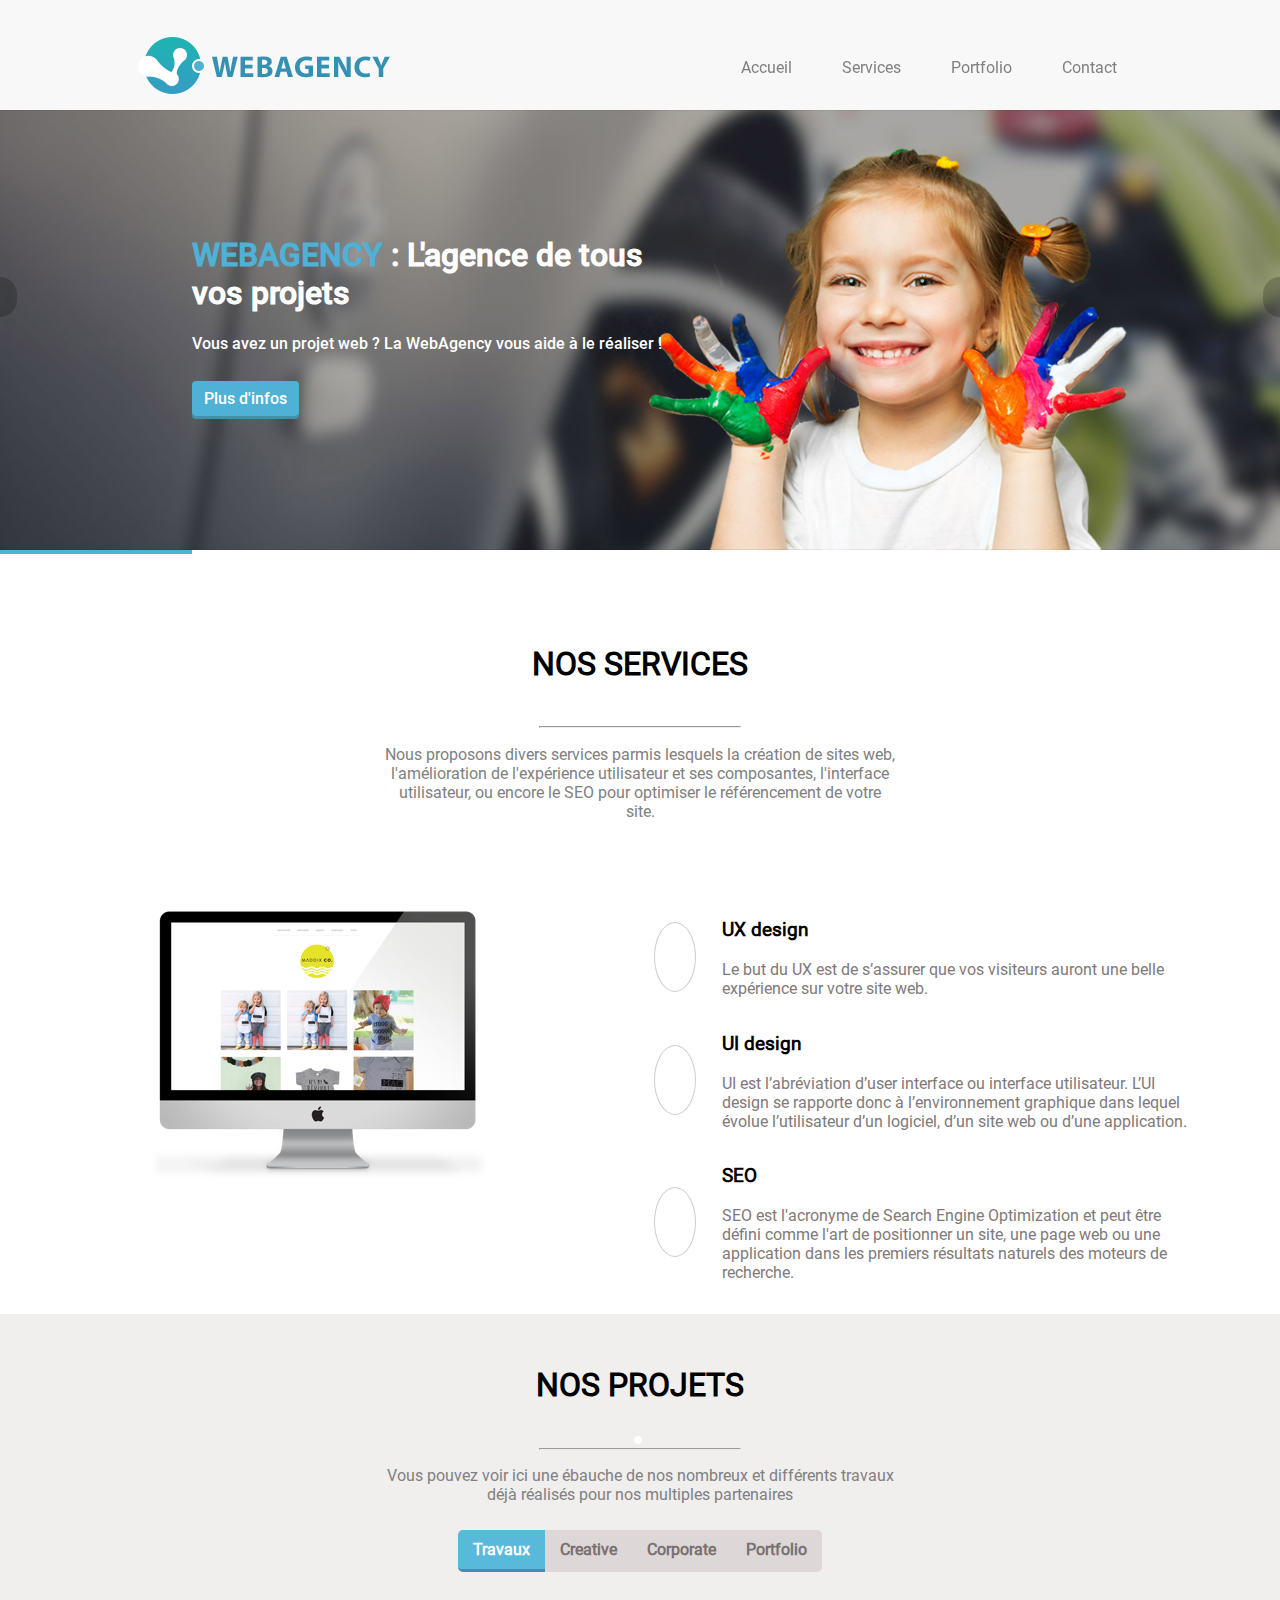
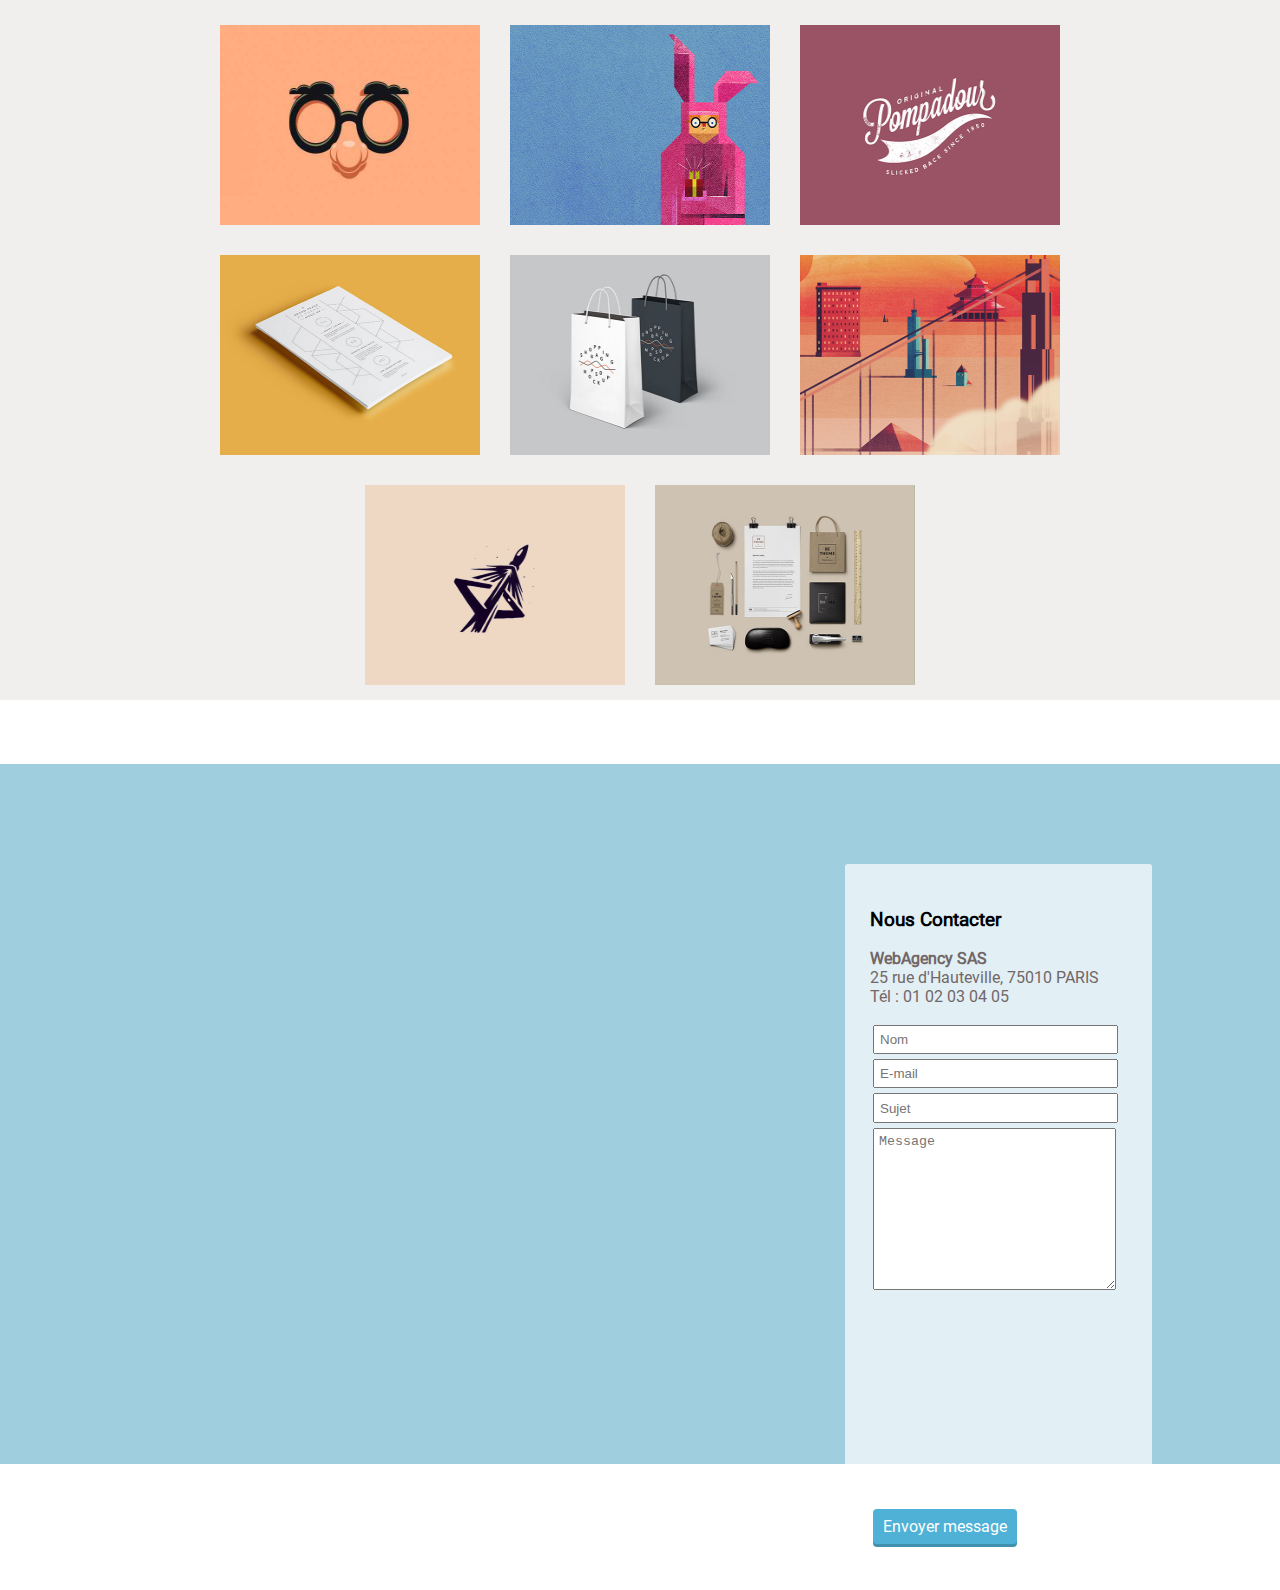
==== WebAgency2/index.html @ 56556cb1 "Add files via upload" ====
<!DOCTYPE HTML>
<html lang="fr">

<head>
        <meta charset="utf-8">
        <meta name=viewport content="width=device-width, initial-scale=1">
        <title>WebAgency</title>
        <link rel="shortcut icon" type="image/png" href="webagency_images/images/ico/favicon.ico" />
        <link rel="stylesheet" href="https://use.fontawesome.com/releases/v5.5.0/css/all.css" integrity="sha384-B4dIYHKNBt8Bc12p+WXckhzcICo0wtJAoU8YZTY5qE0Id1GSseTk6S+L3BlXeVIU"
                crossorigin="anonymous">
        <link rel="stylesheet" href="style.css" />
</head>

<body>
        <header>
                <div class="entete">

                        <div class="logo">
                                <img src="webagency_images/images/logo.png" alt="logo" />
                        </div>

                        <nav class="nav-entete">
                                <ul id="navigation-entete">
                                        <li><a href="#">Accueil</a></li>
                                        <li><a href="#Services">Services</a></li>
                                        <li><a href="#Portfolio">Portfolio</a></li>
                                        <li><a href="#Contact">Contact</a></li>
                                </ul>
                        </nav>
                </div>

                <div class="slider">
                        <img src="webagency_images/images/slider/bg1.jpg" alt="slider" />
                        <div class="liseret-background"></div>

                        <i class="fas fa-chevron-left chevron-g"></i>
                        <i class="fas fa-chevron-right chevron-d"></i>

                        <div class="bloc-texte-slider">
                                <h1><span class="titre-bleu">WEBAGENCY</span> <span class="texte-webagency">:
                                                L'agence de tous<br /> vos projets</span></h1>
                                <p class="projet-web">Vous avez un projet web ? La WebAgency vous aide à le réaliser !</p>
                                <a href="#Services" class="bouton-infos">Plus d'infos</a>
                        </div>
                        <!-- <img src="webagency_images/images/slider/bg2.jpg" /> -->
                </div>

        </header>

        <section id="Services">
                <h2 class="titre-services">
                        NOS SERVICES
                </h2>
                <hr class="separation-services">
                <i class="fas fa-circle cercle-services"></i>
                <p class="presentation-services">Nous proposons divers services parmis lesquels la création de sites
                        web,
                        l'amélioration de l'expérience utilisateur et ses composantes, l'interface utilisateur,
                        ou encore le SEO pour optimiser le référencement de votre site.
                </p>


                <article>
                        <div class="image-mac">
                                <img src="webagency_images/images/main-feature.png" alt="mac" />
                        </div>
                        <ul class="main-feature-nav">
                                <!-- séparer blocks icones et texte / flexbox-->
                                <li class="cat-main-feature">
                                        <div class="icones-services"> <i class="fas fa-chart-line charte"></i><i class="fas fa-circle cercle"></i></div>

                                        <div class="texte-services">
                                                <h3>UX design</h3>

                                                <p class="ux-design">
                                                        Le but du UX est de s’assurer que vos visiteurs
                                                        auront une belle expérience sur votre site web.
                                                </p>
                                        </div>
                                </li>

                                <li class="cat-main-feature">
                                        <div class="icones-services"><i class="fas fa-cubes cubes"></i><i class="fas fa-circle cercle"></i></div>
                                        <div class="texte-services">
                                                <h3>UI design</h3>
                                                <p class="ui-design"> UI est l’abréviation d’user interface ou
                                                        interface
                                                        utilisateur.
                                                        L’UI design se rapporte donc à l’environnement graphique dans
                                                        lequel évolue
                                                        l’utilisateur d’un logiciel, d’un site web ou d’une
                                                        application.</p>
                                        </div>
                                </li>


                                <li class="cat-main-feature">
                                        <div class="icones-services"><i class="fas fa-chart-pie graph"></i><i class="fas fa-circle cercle"></i></div>
                                        <div class="texte-services">
                                                <h3>SEO</h3>
                                                <p class="seo">
                                                        SEO est l'acronyme de Search
                                                        Engine Optimization et peut être défini comme
                                                        l'art de positionner un site, une page web ou une application
                                                        dans les
                                                        premiers
                                                        résultats naturels des moteurs de recherche.
                                                </p>
                                        </div>
                                </li>
                        </ul>
                </article>


        </section>

        <section id="Portfolio">
                <h2 class="presentation-projets">
                        NOS PROJETS</h2>
                <hr class="separation-services">
                <i class="fas fa-circle cercle-services"></i>
                <p class="paragraphe-projets">Vous pouvez voir ici une ébauche de nos nombreux et différents travaux
                        déjà réalisés pour nos multiples partenaires</p>


                <nav class="nav-projets">
                        <ul class="navigation-projets">
                                <li class="menu-projets-active"><a href="">Travaux</a>
                                        <div class="fleche-bas"><i class="fas fa-caret-down" aria-hidden="true"></i></div>
                                </li>
                                <li class="menu-projets"><a href="">Creative</a>
                                        <div class="fleche-bas"><i class="fas fa-caret-down" aria-hidden="true"></i></div>
                                </li>
                                <li class="menu-projets"><a href="">Corporate</a>
                                        <div class="fleche-bas"><i class="fas fa-caret-down" aria-hidden="true"></i></div>
                                </li>
                                <li class="icone-portfolio menu-projets"><a href="">Portfolio</a>
                                        <div class="fleche-bas"><i class="fas fa-caret-down" aria-hidden="true"></i></div>
                                </li>
                        </ul>
                </nav>

                <div class="liste-projets">
                        <figure class="figure-creative">
                                <img class="item-portfolio" src="webagency_images/images/portfolio/01.jpg" alt="projet Creative item1">
                                <figcaption class="creative">
                                        <p>Creative</p>
                                        <div>

                                                <i class="fa fa-eye" aria-hidden="true"></i>

                                        </div>
                                </figcaption>
                        </figure>
                        <figure>
                                <img class="item-portfolio" src="webagency_images/images/portfolio/02.jpg" alt="projet Creative item2">
                                <figcaption class="creative">
                                        <p>Creative</p>
                                        <div>

                                                <i class="fa fa-eye" aria-hidden="true"></i>

                                        </div>
                                </figcaption>
                        </figure>
                        <figure>
                                <img class="item-portfolio" src="webagency_images/images/portfolio/03.jpg" alt="projet Creative item3">
                                <figcaption class="creative">
                                        <p>Creative</p>
                                        <div>

                                                <i class="fa fa-eye" aria-hidden="true"></i>

                                        </div>
                                </figcaption>
                        </figure>
                        <figure>
                                <img class="item-portfolio" src="webagency_images/images/portfolio/04.jpg" alt="projet Corporate item1">
                                <figcaption class="corporate">
                                        <p>Corporate</p>
                                        <div>

                                                <i class="fa fa-eye" aria-hidden="true"></i>

                                        </div>
                                </figcaption>
                        </figure>
                        <figure>
                                <img class="item-portfolio" src="webagency_images/images/portfolio/05.jpg" alt="projet Corporate item2">
                                <figcaption class="corporate">
                                        <p>Corporate</p>
                                        <div>

                                                <i class="fa fa-eye" aria-hidden="true"></i>

                                        </div>
                                </figcaption>
                        </figure>
                        <figure>
                                <img class="item-portfolio" src="webagency_images/images/portfolio/06.jpg" alt="projet Portfolio item1">
                                <figcaption class="portfolio">
                                        <p>Portfolio</p>
                                        <div>

                                                <i class="fa fa-eye" aria-hidden="true"></i>

                                        </div>
                                </figcaption>
                        </figure>
                        <figure>
                                <img class="item-portfolio" src="webagency_images/images/portfolio/07.jpg" alt="projet Portfolio item2">
                                <figcaption class="portfolio">
                                        <p>Portfolio</p>
                                        <div>

                                                <i class="fa fa-eye" aria-hidden="true"></i>

                                        </div>
                                </figcaption>
                        </figure>
                        <figure>
                                <img class="item-portfolio" src="webagency_images/images/portfolio/08.jpg" alt="projet Portfolio item3">
                                <figcaption class="portfolio">
                                        <p>Portfolio</p>
                                        <div>

                                                <i class="fa fa-eye" aria-hidden="true"></i>

                                        </div>
                                </figcaption>
                        </figure>
                </div>
        </section>

        <section id="Contact">
                <div class="conteneur-map">
                        <div class="map">
                                <iframe class="google-map" src="https://www.google.com/maps/embed?pb=!1m18!1m12!1m3!1d2624.221609680721!2d2.347636915246151!3d48.8730517792889!2m3!1f0!2f0!3f0!3m2!1i1024!2i768!4f13.1!3m3!1m2!1s0x47e66e145ccb3091%3A0x9495beee8c96ec27!2s25+Rue+d&#39;Hauteville%2C+75010+Paris!5e0!3m2!1sfr!2sfr!4v1541683200870"></iframe>
                        </div>
                        <div class="google-map-overlay"></div>
                </div>
                <div class="formulaire-contact">
                        <form>
                                <h3>Nous Contacter</h3>
                                <p class="texte-contact"><strong>WebAgency SAS</strong><br />25 rue d'Hauteville, 75010
                                        PARIS<br />Tél : 01 02 03 04
                                        05</p>
                                <input type="text" name="name" placeholder="Nom" />
                                <input type="text" name="email" placeholder="E-mail" />
                                <input type="text" name="subject" placeholder="Sujet" />
                                <textarea name="message" placeholder="Message" rows="10"></textarea>
                                <div class="bouton-envoi"><a href="#" class="bouton" title="Envoyer votre message">Envoyer
                                                message</a></div>
                        </form>
                </div>


        </section>
</body>

</html>
---- WebAgency2/style.css ----
/*----------------------------------------------POLICES-----------------------------------------------------------------*/

@font-face {
    font-family: 'FontAwesome';
    src: url('webagency_images/fonts/fontawesome-webfont.eot');
    src: url('webagency_images/fonts/fontawesome-webfont.eot?#iefix') format('embedded-opentype'), url('webagency_images/fonts/fontawesome-webfont.woff') format('woff'), url('webagency_images/fonts/fontawesome-webfont.ttf') format('truetype'), url('webagency_images/fonts/fontawesome-webfont.svg') format('svg');
    font-weight: normal;
    font-style: normal;
}

@font-face {
    font-family: 'Glyphicons';
    src: url('webagency_images/fonts/glyphicons-halflings-regular.eot');
    src: url('webagency_images/fonts/glyphicons-halflings-regular.eot?#iefix') format('embedded-opentype'), url('webagency_images/fonts/glyphicons-halflings-regular.woff') format('woff'), url('webagency_images/fonts/glyphicons-halflings-regular.ttf') format('truetype'), url('webagency_images/fonts/glyphicons-halflings-regular.svg') format('svg');
    font-weight: normal;
    font-style: normal;
}

@font-face {
    font-family: 'Roboto';
    src: url('webagency_images/fonts/Roboto-Black.ttf') format('truetype'), url('webagency_images/fonts/Roboto-BlackItalic.ttf') format('truetype'), url('webagency_images/fonts/Roboto-Bold.ttf') format('truetype'), url('webagency_images/fonts/Roboto-BoldItalic.ttf') format('truetype'), url('webagency_images/fonts/Roboto-Italic.ttf') format('truetype'), url('webagency_images/fonts/Roboto-Light.ttf') format('truetype'), url('webagency_images/fonts/Roboto-LightItalic.ttf') format('truetype'), url('webagency_images/fonts/Roboto-Medium.ttf') format('truetype'), url('webagency_images/fonts/Roboto-MediumItalic.ttf') format('truetype'), url('webagency_images/fonts/Roboto-Regular.ttf') format('truetype'), url('webagency_images/fonts/Roboto-Thin.ttf') format('truetype'), url('webagency_images/fonts/Roboto-ThinItalic.ttf') format('truetype');
}

@font-face {
    font-family: 'Roboto-Medium';
    src: url('webagency_images/fonts/Roboto-Medium.ttf') format('truetype');
}

@font-face {
    font-family: 'Roboto-Regular';
    src: url('webagency_images/fonts/Roboto-Regular.ttf') format('truetype');
}


/*----------------------------------------------BODY---------------------------------------------------------------------*/

body {
    width: 100%;
    margin: 0;
    background-color: rgb(255, 255, 255);
    font-family: 'Roboto-Regular', Arial, Helvetica, sans-serif;
}





/*----------------------------------------------HEADER AVEC NAV---------------------------------------------------------*/

header .entete {
    display: flex;
    flex-wrap: wrap;
    justify-content: space-around;
    align-items: center;
    z-index: 10000;
    position: fixed;
    top: 0;
    right: 0;
    left: 0;
    height: 110px;
    border: 0px transparent solid;
    background-color: rgba(247, 247, 247, 0.9);
}

#navigation-entete {
    display: flex;
    flex-wrap: wrap;
    list-style: none;
}

#navigation-entete li {
    font-family: 'Roboto-Regular', sans-serif, arial;
    padding-left: 10px;
    padding-right: 10px;
    margin-top: 42px;
    margin-bottom: 42px;
}

#navigation-entete li a:visited,
#navigation-entete li a:hover,
#navigation-entete li a:focus,
#navigation-entete li a:link {
    color: grey;
    text-decoration: none;
    padding-right: 15px;
    padding-left: 15px;
}

/*pour laisser de la même couleur et sans soulignage dans tous les cas les li du nav entete*/

#navigation-entete li :hover {
    padding-top: 42px;
    border-top: 4px solid rgb(105, 173, 236);
}

/*pour la bordure bleu au dessus des li au survol*/

/*----------------------------------------------HEADER SLIDER------------------------------------------------------*/

.slider img {
    width: 100%;
    height: auto;
    padding-top: 110px;
}

.slider {
    position: relative;
}

.bloc-texte-slider {
    font-family: 'Roboto-Medium';
    position: absolute;
    z-index: 1000;
    bottom: 30%;
    left: 15%;
}

.liseret-background {
    height: 4px;
    background: rgb(78, 177, 213);
    position: absolute;
    bottom: 0;
    width: 15%;
}

.chevron-g {
    position: absolute;
    left: 0;
    top: 50%;
    color: white;
    font-size: 150%;
    border: solid 0px;
    background-color: rgba(0, 0, 0, 0.2);
    border-radius: 0px 40px 40px 0px;
    /*en haut à gauche ; en haut à droite ; en bas à droite ; en bas à gauche */
    padding-top: 20px;
    padding-left: 7px;
    padding-right: 10px;
    padding-bottom: 20px;
}


.chevron-d {
    position: absolute;
    right: 0;
    top: 50%;
    color: white;
    font-size: 150%;
    border: solid 0px;
    background-color: rgba(0, 0, 0, 0.2);
    border-radius: 40px 0px 0px 40px;
    padding-top: 20px;
    padding-right: 7px;
    padding-left: 10px;
    padding-bottom: 20px;
}

.titre-bleu {
    color: rgb(78, 177, 213);
}

.texte-webagency {
    color: white;
}

.projet-web {
    color: white;
}

.bouton-infos {
    position: relative;
    top: 20px;
    text-decoration: none;
    background-color: rgb(78, 177, 213);
    color: white;
    border-radius: 4px;
    padding-left: 12px;
    padding-right: 12px;
    padding-top: 8px;
    padding-bottom: 8px;
    box-shadow: 0px 3px 0px 0px rgb(65, 144, 173);
}

.bouton-infos a:visited,
a:hover,
a:focus,
a:link {
    text-decoration: none;
}

/*------------------------------------------------------SERVICES--------------------------------------------------*/
h3 {
    color: black;
}

#Services {
    text-align: center;
    padding-top: 5%;
}



.titre-services {
    font-size: 200%;
    font-weight: bold;
}

.separation-services {
    color: rgba(0, 0, 0, 0.2);
    width: 200px;
    position: relative;
    bottom: -17px;
    /* faux mais visuellement ok version plein écran */
    z-index: 1;
}


.cercle-services {
    color: rgb(105, 173, 236);
    z-index: 2;
    position: absolute;
    text-align: center;
    margin-top: -5px;
    left: 49.5%;
    border: 4px solid white;
    border-radius: 50%;
}

.presentation-services {
    margin: auto;
    width: 40%;
    padding-top: 2%;
    color: grey;
}

article {
    padding-top: 5%;
    margin: auto;
    display: flex;
    color: rgb(129, 121, 121);
}

.image-mac {
    width: 50%;
}

.main-feature-nav {
    list-style: none;
    text-align: left;
    width: 40%;
}

.cat-main-feature {
    display: flex;
    align-items: center;
}

.icones-services {
    position: relative;
    right: 5%;
}

.charte {
    color: rgb(105, 173, 236);
    font-size: 150%;
    margin: auto;
    padding: 20px;
    border: solid 1px rgba(0, 0, 0, 0.2);
    border-radius: 50%;
}

.cubes {
    color: rgb(105, 173, 236);
    font-size: 150%;
    margin: auto;
    padding: 20px;
    border: solid 1px rgba(0, 0, 0, 0.2);
    border-radius: 50%;
}

.graph {
    color: rgb(105, 173, 236);
    font-size: 150%;
    margin: auto;
    padding: 20px;
    border: solid 1px rgba(0, 0, 0, 0.2);
    border-radius: 50%;
}

.cercle {
    color: rgb(105, 173, 236);
    z-index: 2;
    position: absolute;
    top: 45%;
    right: -5px;
    font-size: 75%;
}

/*------------------------------------------------------PORTFOLIO-------------------------------------------------*/

#Portfolio {
    text-align: center;
    padding-top: 2%;
    margin: 0;
    background-color: rgb(241, 238, 238);
}

.presentation-projets {
    font-weight: bold;
    font-size: 200%;
}

.paragraphe-projets {
    margin: auto;
    width: 40%;
    padding-top: 2%;
    color: grey;
}

.navigation-projets {
    list-style: none;
    display: flex;
    flex-wrap: wrap;
    justify-content: center;
    padding: 1%;
    margin: 1%;
}

.navigation-projets li {
    font-family: 'Roboto-Regular', sans-serif, arial;
    font-weight: bold;
    padding-left: 0;
    padding-right: 0;
    padding-top: 10px;
    padding-bottom: 10px;
    position: relative;
    align-items: center;
}

.navigation-projets .menu-projets {
    background-color: rgb(221, 215, 215);
}

.menu-projets-active {
    background-color: rgb(89, 185, 219);
    text-decoration: none;
    border-bottom: 3px solid rgb(67, 144, 172);
}

.menu-projets-active a {
    color: white;
    padding-left: 15px;
    padding-right: 15px;
    padding-top: 10px;
    padding-bottom: 10px;
}

.navigation-projets li a:hover {
    color: white;
}

.navigation-projets li:hover {
    background-color: rgb(89, 185, 219);
    color: white;
    text-decoration: none;
    border-bottom: 3px solid rgb(67, 144, 172);
}

.menu-projets a,
.icone-portfolio a {
    padding-left: 15px;
    padding-right: 15px;
    padding-top: 10px;
    padding-bottom: 10px;
}

.fleche-bas {
    font-size: 150%;
    /* ne pas afficher hors suvrol */
    position: absolute;
    left: 42%;
    bottom: -50%;
    color: rgb(67, 144, 172);
}

.menu-projets .fleche-bas {
    visibility: hidden;
}

.menu-projets:hover .fleche-bas {
    visibility: visible;
}

.icone-portfolio:hover .fleche-bas {
    visibility: visible;
}

.menu-projets,
.menu-projets a:focus,
.menu-projets a:visited {
    color: rgb(121, 112, 112);
    text-decoration: none;
}

.navigation-projets li:first-child,
.navigation-projets li:first-child a {
    /*en haut à gauche ; en haut à droite ; en bas à droite ; en bas à gauche */
    border-radius: 5px 0px 0px 5px;
}

.icone-portfolio a,
.icone-portfolio {
    /*en haut à gauche ; en haut à droite ; en bas à droite ; en bas à gauche */
    border-radius: 0px 5px 5px 0px;
}

.liste-projets {
    display: flex;
    flex-wrap: wrap;
    justify-content: center;
    position: relative;
    padding-top: 1%;
    margin: 0 auto;
    width: 90%;
}

figure {
    position: relative;
    overflow: hidden;
    height: 200px;
    width: 260px;
    margin: 15px;
    background-color: rgba(0, 0, 0, 0);
}

.item-portfolio {
    width: 100%;
    height: 100%;
}

figcaption {
    position: absolute;
    background: rgba(0, 0, 0, 0.4);
    color: white;
    width: 100%;
    padding: 0 10px;
    opacity: 0;
    bottom: -30%;
    left: 0;
    transition: all 0.4s ease;
}

figure:hover figcaption {
    opacity: 1;
    bottom: 0;
}

figcaption div {
    width: 35px;
    height: 35px;
    background-color: rgb(68, 141, 165);
    border-radius: 17.5px;
    border: 2px solid white;
    display: flex;
    justify-content: center;
    align-items: center;
    position: absolute;
    right: 15%;
    top: -20px;
}


/*------------------------------------------------CONTACT-----------------------------------------*/

#Contact {
    padding-top: 5%;
    margin: auto;
    align-items: center;
}

.texte-contact {
    text-decoration: none;
    color: rgb(114, 103, 103);
}

.conteneur-map {
    position: relative;
    width: 100%;
    height: 700px;
}

.map {
    background-color: rgba(64, 157, 190, 0.5);
    position: absolute;
    width: 100%;
    height: 700px;
    z-index: 30;
}

.google-map {
    position: absolute;
    width: 100%;
    height: 700px;
    border: 0;
    z-index: 31;
    opacity: 0.5;
}

.google-map-overlay {
    position: absolute;
    bottom: 0;
    width: 100%;
    height: 700px;
}

.formulaire-contact {
    position: absolute;
    right: 10%;
    z-index: 3;
    text-align: left;
    border: 1px rgba(0, 0, 0, 0.2);
    background-color: rgba(255, 255, 255, 0.7);
    width: 20%;
    height: 75%;
    padding: 2%;
    border-radius: 3px;
    margin-top: -600px;
    z-index: 100;
}

input,
textarea {
    margin: 1%;
    padding: 2%;
    text-align: left;
    width: 90%;
}

.bouton {
    margin: 1%;
    position: absolute;
    bottom: 6%;
    text-decoration: none;
    background-color: rgb(78, 177, 213);
    color: white;
    border-radius: 4px;
    padding-left: 10px;
    padding-right: 10px;
    padding-top: 8px;
    padding-bottom: 8px;
    box-shadow: 0px 3px 0px 0px rgb(65, 144, 173);
}



/*----------------------------------------MEDIA QUERIES--------------------------------------*/

@media screen and (max-width: 900px) {

    /*------------------header petit écran --------------------*/

    .slider {
        display: none;
    }

    header .entete {
        display: flex;
        flex-wrap: wrap;
        flex-direction: column;
        justify-content: center;
        align-items: center;
        z-index: 10000;
        position: relative;
        top: 0;
        right: 0;
        left: 0;
        height: 5%;
        background-color: rgba(247, 247, 247, 0.9);
    }

    .logo {
        position: relative;
        top: 5%;
    }

    .slider {
        width: auto;
    }

    .nav-entete {
        width: 100%;
        align-items: center;
    }

    #navigation-entete {
        flex-direction: column;
        font-family: 'Roboto-Regular', sans-serif, arial;
        padding: 0;
        text-align: center;
    }

    #navigation-entete li {
        padding-left: 0;
        padding-right: 0;
        padding-top: 1%;
        padding-bottom: 1%;
        margin-top: 0;
        margin-bottom: 0;
    }


    #navigation-ebtete li a {
        padding-top: 0;
        margin: 0;
        width: 100%;
    }

    #navigation-entete li :hover {
        padding-top: 0px;
        border: 3px solid rgb(105, 173, 236);
    }

    #navigation-entete li a:visited,
    #navigation-entete li a:hover,
    #navigation-entete li a:focus,
    #navigation-entete li a:link {
        color: rgb(133, 142, 190);
        text-decoration: none;
        padding-right: 40%;
        padding-left: 40%;
    }

    /*------------- services petit écran --------------*/

    article {
        display: flex;
        flex-direction: column;
        align-items: center;
    }

    .image-mac {
        width: 80%;
    }

    .image-mac img {
        width: 100%;
    }

    .main-feature-nav {
        width: 80%;
    }

    .presentation-services {
        padding: 10%;
    }


    /*-------------  Portfolio petit écran --------------*/

    .paragraphe-projets {
        padding: 10%;
    }

    /*------- formulaire contact petit écran -----------*/


    .conteneur-map {
        position: relative;
        width: 100%;
        height: 350px;
    }

    .map {
        background-color: rgba(64, 157, 190, 0.5);
        position: absolute;
        width: 100%;
        height: 100%;
        z-index: 30;
    }

    .google-map {
        position: absolute;
        width: 100%;
        height: 350px;
        border: 0;
        z-index: 31;
        opacity: 0.5;
    }

    .formulaire-contact {
        position: relative;
        bottom: 0;
        right: 0;
        left: 0;
        text-align: center;
        align-items: center;
        border: 1px rgba(0, 0, 0, 0.2);
        background-color: rgba(255, 255, 255, 0.7);
        width: 100%;
        height: 50%;
        padding: 0;
        border-radius: 3px;
        margin: auto;
    }

    input,
    textarea {
        margin: 1%;
        padding: 2%;
        text-align: center;
        width: 90%;
    }


    .bouton-envoi {
        padding-bottom: 4%;
        padding-top: 2%;
        margin-bottom: 10px;
    }

    .bouton {
        position: relative;
        text-decoration: none;
        background-color: rgb(78, 177, 213);
        color: white;
        border-radius: 3%;
        box-shadow: 0px 3px 0px 0px rgb(65, 144, 173);
    }
}
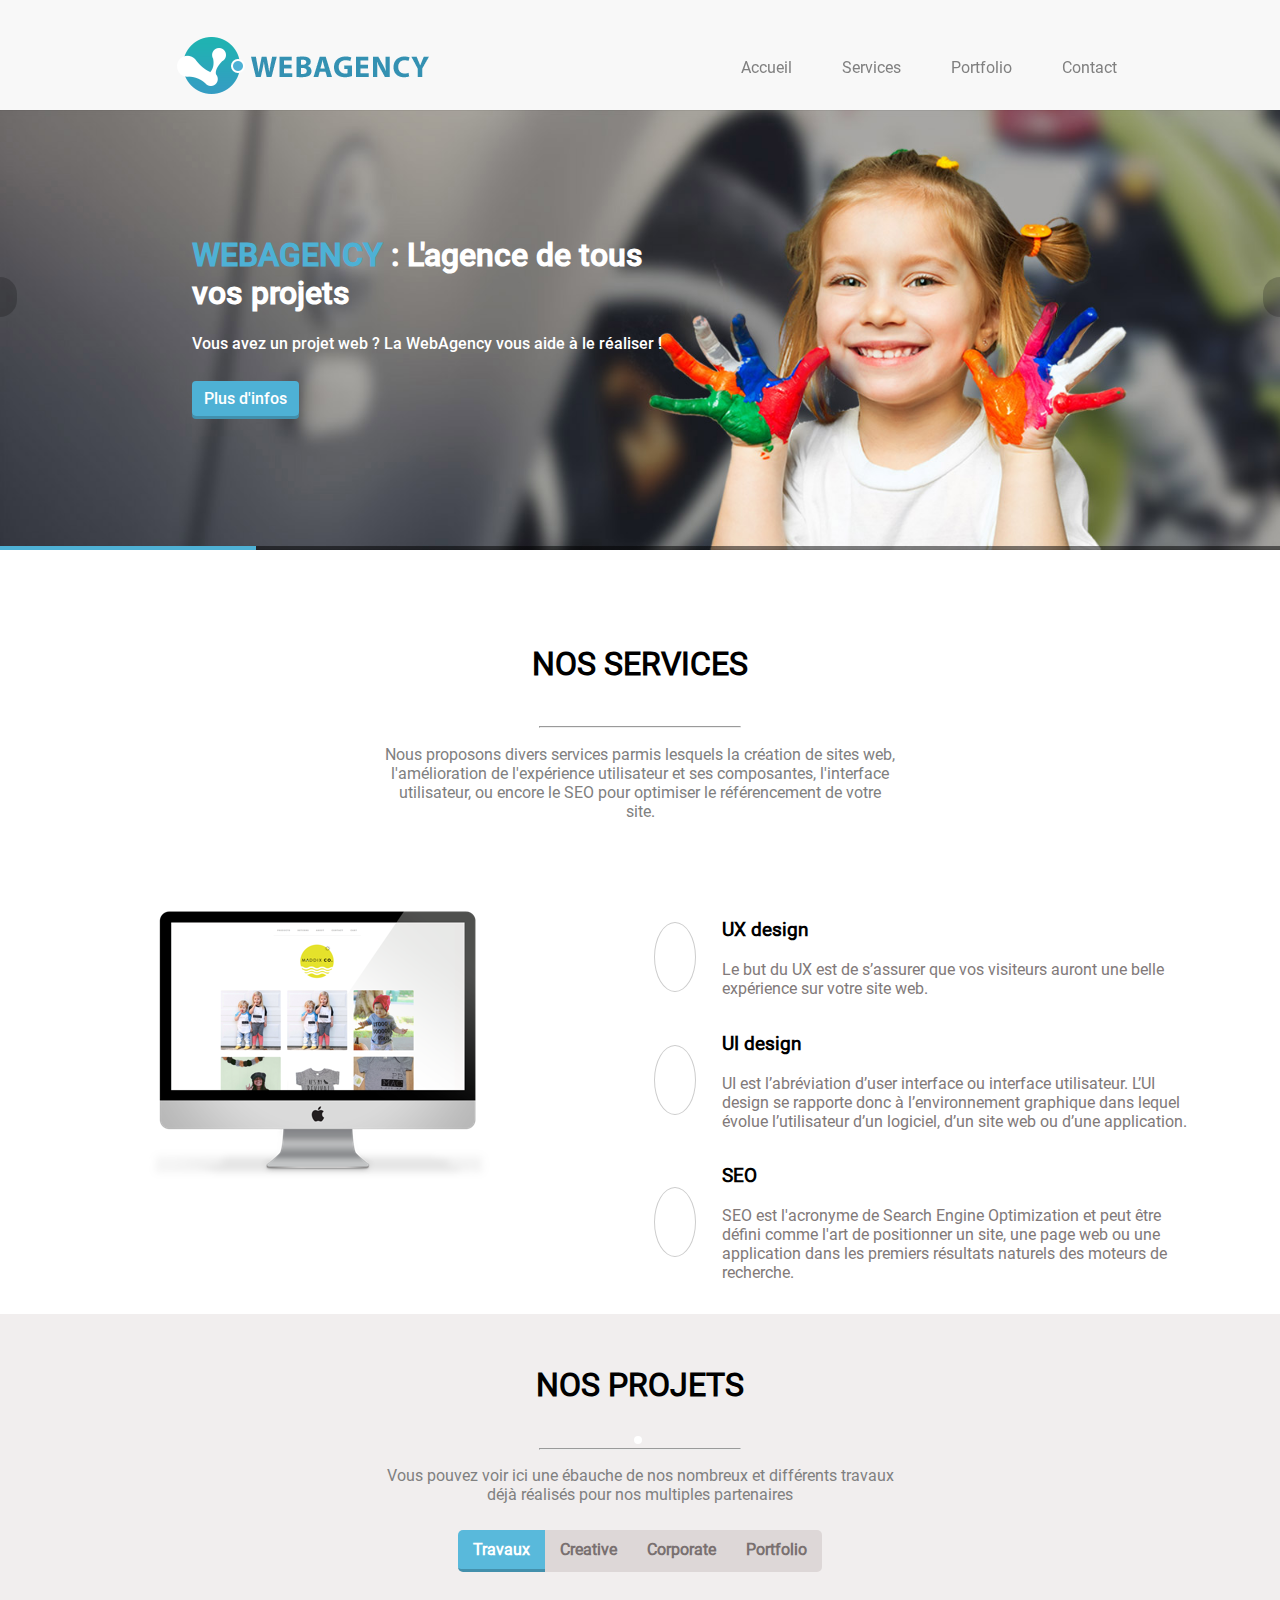
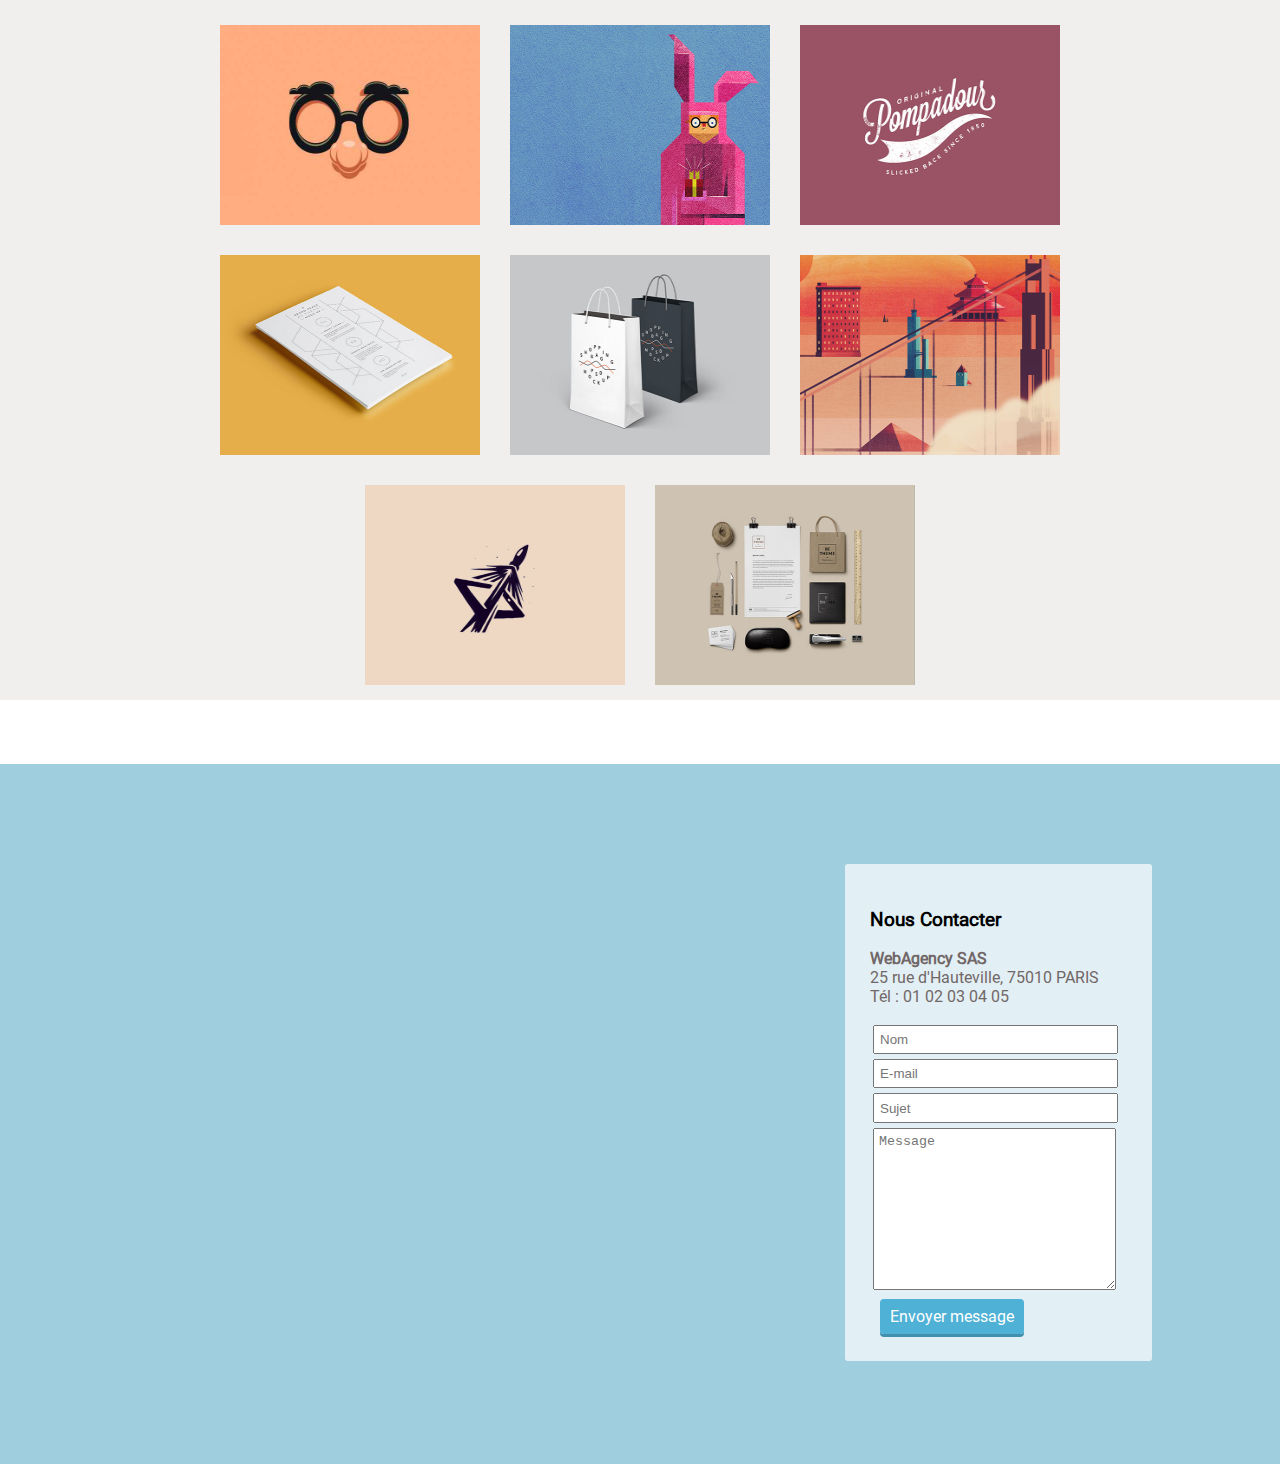
==== commit 2caf85d9: "Add files via upload" ====
--- a/WebAgency2/index.html
+++ b/WebAgency2/index.html
@@ -5,6 +5,7 @@
         <meta charset="utf-8">
         <meta name=viewport content="width=device-width, initial-scale=1">
         <title>WebAgency</title>
+        <meta name="description" content="Site de la WebAgency, création de sites, référencement SEO et UX design" />
         <link rel="shortcut icon" type="image/png" href="webagency_images/images/ico/favicon.ico" />
         <link rel="stylesheet" href="https://use.fontawesome.com/releases/v5.5.0/css/all.css" integrity="sha384-B4dIYHKNBt8Bc12p+WXckhzcICo0wtJAoU8YZTY5qE0Id1GSseTk6S+L3BlXeVIU"
                 crossorigin="anonymous">
@@ -12,11 +13,14 @@
 </head>
 
 <body>
+
+
+<!-- HEADER MENU FIXE ET SLIDER -->
         <header>
                 <div class="entete">
 
                         <div class="logo">
-                                <img src="webagency_images/images/logo.png" alt="logo" />
+                                <img src="webagency_images/images/logo.png" alt="logo WebAgency" />
                         </div>
 
                         <nav class="nav-entete">
@@ -46,6 +50,8 @@
                 </div>
 
         </header>
+
+<!--SECTION SERVICES-->
 
         <section id="Services">
                 <h2 class="titre-services">
@@ -114,6 +120,8 @@
 
         </section>
 
+<!--SECTION PORTFOLIO-->
+
         <section id="Portfolio">
                 <h2 class="presentation-projets">
                         NOS PROJETS</h2>
@@ -142,86 +150,86 @@
 
                 <div class="liste-projets">
                         <figure class="figure-creative">
-                                <img class="item-portfolio" src="webagency_images/images/portfolio/01.jpg" alt="projet Creative item1">
+                                <img class="item-portfolio" src="webagency_images/images/portfolio/01.jpg" alt="Site pour opticien">
                                 <figcaption class="creative">
-                                        <p>Creative</p>
-                                        <div>
-
-                                                <i class="fa fa-eye" aria-hidden="true"></i>
-
-                                        </div>
-                                </figcaption>
-                        </figure>
-                        <figure>
-                                <img class="item-portfolio" src="webagency_images/images/portfolio/02.jpg" alt="projet Creative item2">
+                                        <p>Site réalisé pour un opticien</p>
+                                        <div>
+
+                                                <i class="fa fa-eye" aria-hidden="true"></i>
+
+                                        </div>
+                                </figcaption>
+                        </figure>
+                        <figure>
+                                <img class="item-portfolio" src="webagency_images/images/portfolio/02.jpg" alt="Site pour magasin de jouets">
                                 <figcaption class="creative">
-                                        <p>Creative</p>
-                                        <div>
-
-                                                <i class="fa fa-eye" aria-hidden="true"></i>
-
-                                        </div>
-                                </figcaption>
-                        </figure>
-                        <figure>
-                                <img class="item-portfolio" src="webagency_images/images/portfolio/03.jpg" alt="projet Creative item3">
+                                        <p>Site pour magasin de jouets</p>
+                                        <div>
+
+                                                <i class="fa fa-eye" aria-hidden="true"></i>
+
+                                        </div>
+                                </figcaption>
+                        </figure>
+                        <figure>
+                                <img class="item-portfolio" src="webagency_images/images/portfolio/03.jpg" alt="Flyer pompadour">
                                 <figcaption class="creative">
-                                        <p>Creative</p>
-                                        <div>
-
-                                                <i class="fa fa-eye" aria-hidden="true"></i>
-
-                                        </div>
-                                </figcaption>
-                        </figure>
-                        <figure>
-                                <img class="item-portfolio" src="webagency_images/images/portfolio/04.jpg" alt="projet Corporate item1">
+                                        <p>Flyer pour Pompadour</p>
+                                        <div>
+
+                                                <i class="fa fa-eye" aria-hidden="true"></i>
+
+                                        </div>
+                                </figcaption>
+                        </figure>
+                        <figure>
+                                <img class="item-portfolio" src="webagency_images/images/portfolio/04.jpg" alt="Site pour architecte">
                                 <figcaption class="corporate">
-                                        <p>Corporate</p>
-                                        <div>
-
-                                                <i class="fa fa-eye" aria-hidden="true"></i>
-
-                                        </div>
-                                </figcaption>
-                        </figure>
-                        <figure>
-                                <img class="item-portfolio" src="webagency_images/images/portfolio/05.jpg" alt="projet Corporate item2">
+                                        <p>Site réalisé pour un architecte</p>
+                                        <div>
+
+                                                <i class="fa fa-eye" aria-hidden="true"></i>
+
+                                        </div>
+                                </figcaption>
+                        </figure>
+                        <figure>
+                                <img class="item-portfolio" src="webagency_images/images/portfolio/05.jpg" alt="Site pour e-commerce">
                                 <figcaption class="corporate">
-                                        <p>Corporate</p>
-                                        <div>
-
-                                                <i class="fa fa-eye" aria-hidden="true"></i>
-
-                                        </div>
-                                </figcaption>
-                        </figure>
-                        <figure>
-                                <img class="item-portfolio" src="webagency_images/images/portfolio/06.jpg" alt="projet Portfolio item1">
+                                        <p>Site réalisé pour un E-commerce</p>
+                                        <div>
+
+                                                <i class="fa fa-eye" aria-hidden="true"></i>
+
+                                        </div>
+                                </figcaption>
+                        </figure>
+                        <figure>
+                                <img class="item-portfolio" src="webagency_images/images/portfolio/06.jpg" alt="Site pour peintre">
                                 <figcaption class="portfolio">
-                                        <p>Portfolio</p>
-                                        <div>
-
-                                                <i class="fa fa-eye" aria-hidden="true"></i>
-
-                                        </div>
-                                </figcaption>
-                        </figure>
-                        <figure>
-                                <img class="item-portfolio" src="webagency_images/images/portfolio/07.jpg" alt="projet Portfolio item2">
+                                        <p>Site réalisé pour un peintre</p>
+                                        <div>
+
+                                                <i class="fa fa-eye" aria-hidden="true"></i>
+
+                                        </div>
+                                </figcaption>
+                        </figure>
+                        <figure>
+                                <img class="item-portfolio" src="webagency_images/images/portfolio/07.jpg" alt="Site pour graphiste">
                                 <figcaption class="portfolio">
-                                        <p>Portfolio</p>
-                                        <div>
-
-                                                <i class="fa fa-eye" aria-hidden="true"></i>
-
-                                        </div>
-                                </figcaption>
-                        </figure>
-                        <figure>
-                                <img class="item-portfolio" src="webagency_images/images/portfolio/08.jpg" alt="projet Portfolio item3">
+                                        <p>Site pour un graphiste</p>
+                                        <div>
+
+                                                <i class="fa fa-eye" aria-hidden="true"></i>
+
+                                        </div>
+                                </figcaption>
+                        </figure>
+                        <figure>
+                                <img class="item-portfolio" src="webagency_images/images/portfolio/08.jpg" alt="Site e-commerce papeterie">
                                 <figcaption class="portfolio">
-                                        <p>Portfolio</p>
+                                        <p>Site E-commerce pour papeterie</p>
                                         <div>
 
                                                 <i class="fa fa-eye" aria-hidden="true"></i>
@@ -231,6 +239,8 @@
                         </figure>
                 </div>
         </section>
+
+<!--SECTION CONTACT-->
 
         <section id="Contact">
                 <div class="conteneur-map">
--- a/WebAgency2/style.css
+++ b/WebAgency2/style.css
@@ -62,6 +62,11 @@
     background-color: rgba(247, 247, 247, 0.9);
 }
 
+.logo {
+    position: relative;
+    left: 3%;
+}
+
 #navigation-entete {
     display: flex;
     flex-wrap: wrap;
@@ -117,10 +122,10 @@
 
 .liseret-background {
     height: 4px;
-    background: rgb(78, 177, 213);
-    position: absolute;
-    bottom: 0;
-    width: 15%;
+    background: linear-gradient(to right, rgb(78, 177, 213) 20%,rgba(0, 0, 0, 0.5) 20%);
+    position: absolute;
+    bottom: 4px;
+    width: 100%;
 }
 
 .chevron-g {
@@ -137,6 +142,7 @@
     padding-left: 7px;
     padding-right: 10px;
     padding-bottom: 20px;
+    cursor: pointer;
 }
 
 
@@ -153,6 +159,7 @@
     padding-right: 7px;
     padding-left: 10px;
     padding-bottom: 20px;
+    cursor: pointer;
 }
 
 .titre-bleu {
@@ -197,8 +204,6 @@
     text-align: center;
     padding-top: 5%;
 }
-
-
 
 .titre-services {
     font-size: 200%;
@@ -291,9 +296,11 @@
     color: rgb(105, 173, 236);
     z-index: 2;
     position: absolute;
-    top: 45%;
-    right: -5px;
+    top: 40%;
+    right: -8px;
     font-size: 75%;
+    border: 3px solid white;
+    border-radius: 50%;
 }
 
 /*------------------------------------------------------PORTFOLIO-------------------------------------------------*/
@@ -431,6 +438,11 @@
     width: 260px;
     margin: 15px;
     background-color: rgba(0, 0, 0, 0);
+    cursor: pointer;
+}
+
+figure p {
+    text-align: left;
 }
 
 .item-portfolio {
@@ -446,7 +458,6 @@
     padding: 0 10px;
     opacity: 0;
     bottom: -30%;
-    left: 0;
     transition: all 0.4s ease;
 }
 
@@ -516,12 +527,10 @@
 .formulaire-contact {
     position: absolute;
     right: 10%;
-    z-index: 3;
     text-align: left;
     border: 1px rgba(0, 0, 0, 0.2);
     background-color: rgba(255, 255, 255, 0.7);
     width: 20%;
-    height: 75%;
     padding: 2%;
     border-radius: 3px;
     margin-top: -600px;
@@ -536,11 +545,11 @@
     width: 90%;
 }
 
+.bouton-envoi {
+    padding: 10px;
+}
+
 .bouton {
-    margin: 1%;
-    position: absolute;
-    bottom: 6%;
-    text-decoration: none;
     background-color: rgb(78, 177, 213);
     color: white;
     border-radius: 4px;
@@ -654,12 +663,56 @@
         padding: 10%;
     }
 
+    .cercle-services {
+        color: rgb(105, 173, 236);
+        z-index: 2;
+        position: absolute;
+        text-align: center;
+        margin-top: -5px;
+        left: 48%;
+        border: 4px solid white;
+        border-radius: 50%;
+    }
+
 
     /*-------------  Portfolio petit écran --------------*/
+
+    
+
+    .navigation-projets {
+        width: 100%;
+        list-style: none;
+        display: flex;
+        flex-wrap: nowrap;
+        justify-content: center;
+        padding: 0;
+        margin: 0;
+    }
+
 
     .paragraphe-projets {
         padding: 10%;
     }
+
+    figure {
+        position: relative;
+        height: 200px;
+        width: 260px;
+        margin: 15px;
+        background-color: rgba(0, 0, 0, 0);
+    }
+
+    figcaption {
+        position: absolute;
+        background: rgba(0, 0, 0, 0.4);
+        color: white;
+        width: 100%;
+        padding: 0 10px;
+        opacity: 1;
+        bottom: 0;
+        left: 0;
+    }
+    
 
     /*------- formulaire contact petit écran -----------*/
 
@@ -685,6 +738,13 @@
         border: 0;
         z-index: 31;
         opacity: 0.5;
+    }
+
+    .google-map-overlay {
+        position: absolute;
+        bottom: 0;
+        width: 100%;
+        height: 350px;
     }
 
     .formulaire-contact {
@@ -711,7 +771,6 @@
         width: 90%;
     }
 
-
     .bouton-envoi {
         padding-bottom: 4%;
         padding-top: 2%;
@@ -726,4 +785,24 @@
         border-radius: 3%;
         box-shadow: 0px 3px 0px 0px rgb(65, 144, 173);
     }
+}
+
+@media screen and (max-width: 374px) {
+
+    .menu-projets-active a {
+        color: white;
+        padding-left: 7px;
+        padding-right: 7px;
+        padding-top: 7px;
+        padding-bottom: 7px;
+    }
+
+    .menu-projets a,
+    .icone-portfolio a {
+        padding-left: 7px;
+        padding-right: 7px;
+        padding-top: 7px;
+        padding-bottom: 7px;
+}
+
 }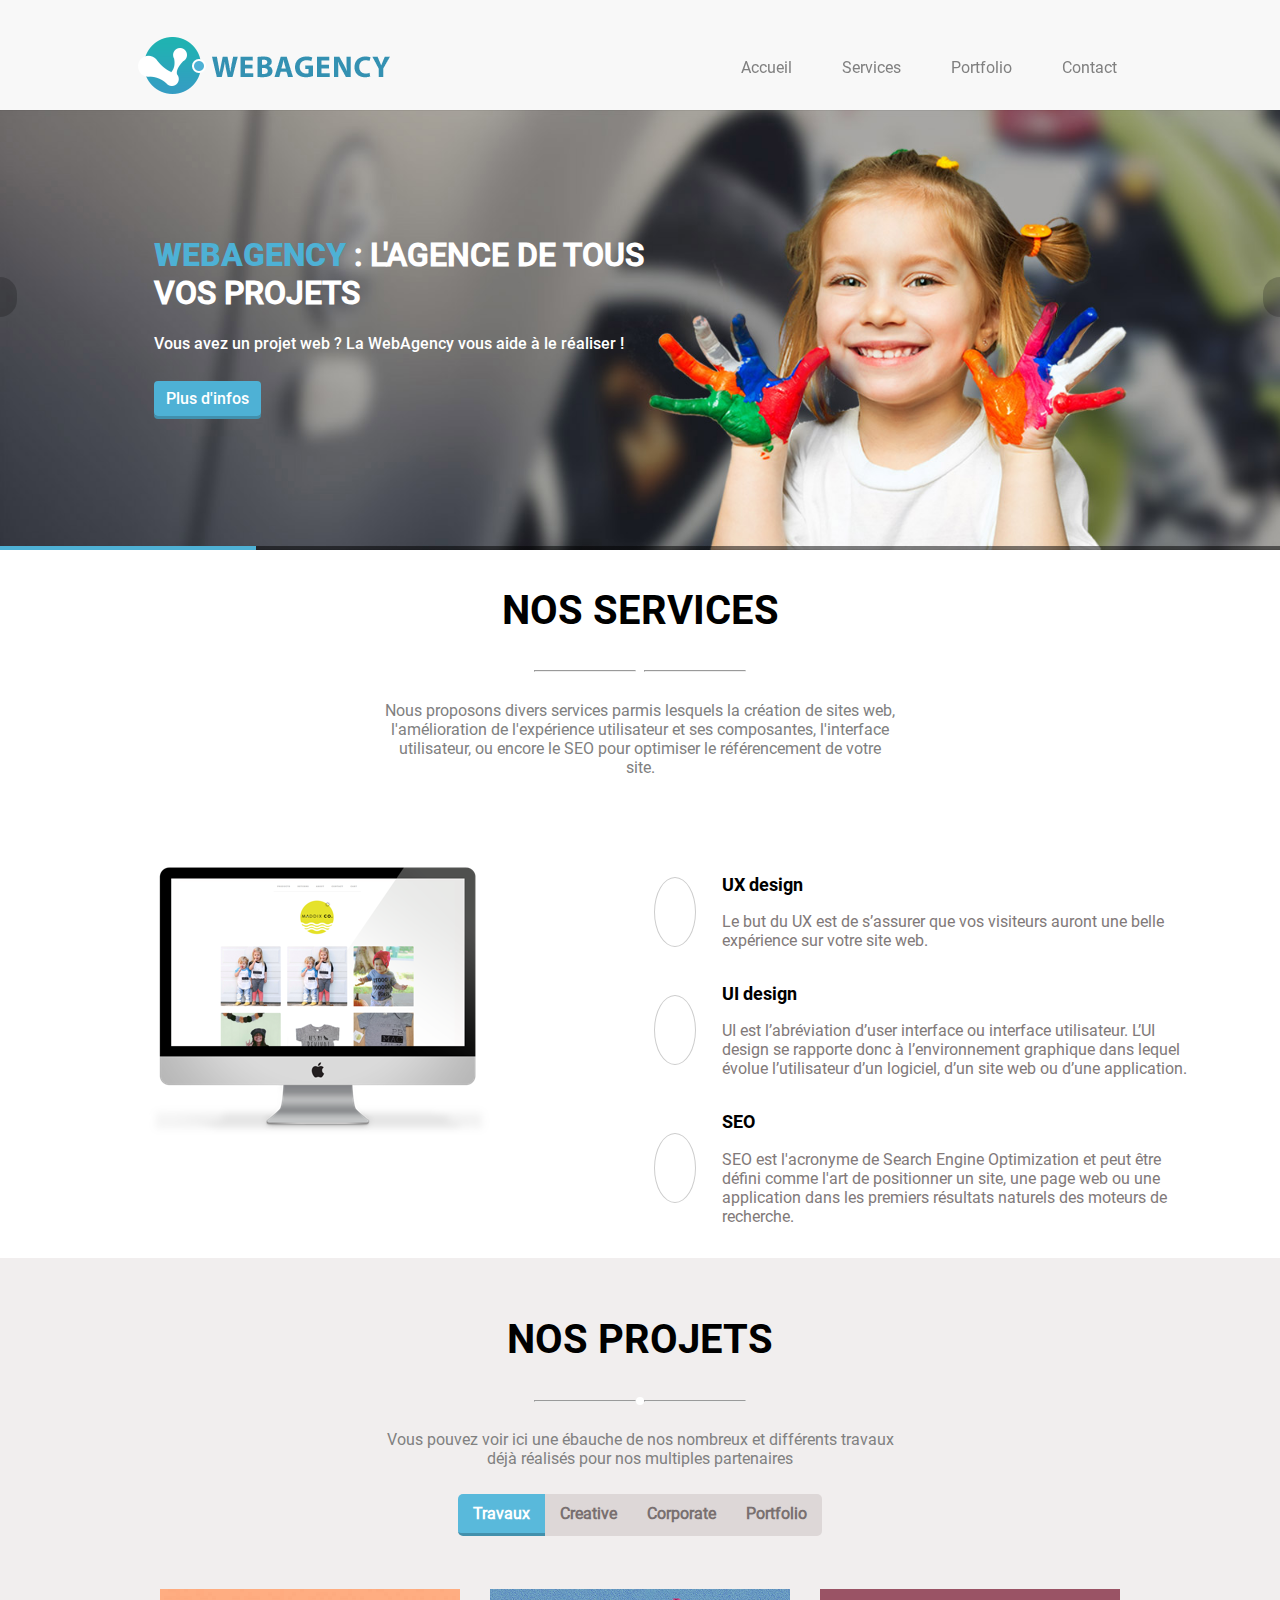
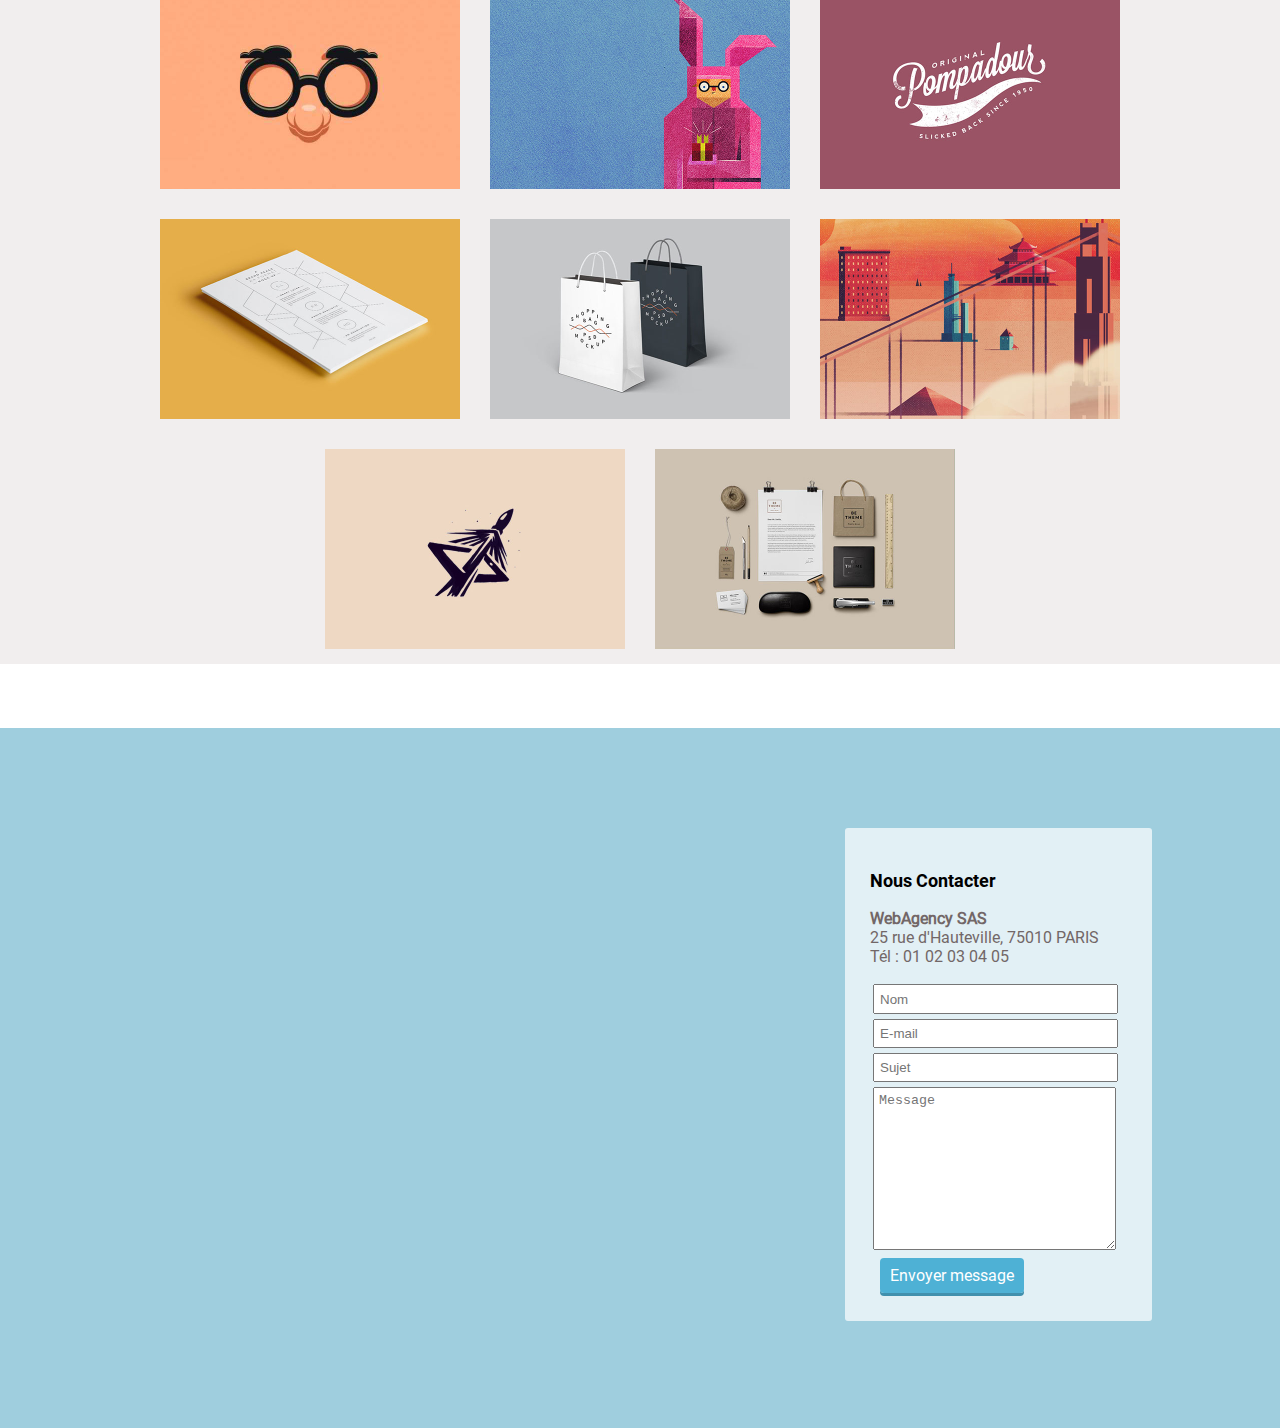
==== commit cc9cf1e3: "Add files via upload" ====
--- a/WebAgency2/index.html
+++ b/WebAgency2/index.html
@@ -15,15 +15,14 @@
 <body>
 
 
-<!-- HEADER MENU FIXE ET SLIDER -->
+<!-- HEADER MENU FIXE -->
         <header>
-                <div class="entete">
 
                         <div class="logo">
                                 <img src="webagency_images/images/logo.png" alt="logo WebAgency" />
                         </div>
 
-                        <nav class="nav-entete">
+                        <nav>
                                 <ul id="navigation-entete">
                                         <li><a href="#">Accueil</a></li>
                                         <li><a href="#Services">Services</a></li>
@@ -31,34 +30,34 @@
                                         <li><a href="#Contact">Contact</a></li>
                                 </ul>
                         </nav>
-                </div>
-
-                <div class="slider">
-                        <img src="webagency_images/images/slider/bg1.jpg" alt="slider" />
-                        <div class="liseret-background"></div>
-
-                        <i class="fas fa-chevron-left chevron-g"></i>
-                        <i class="fas fa-chevron-right chevron-d"></i>
-
-                        <div class="bloc-texte-slider">
-                                <h1><span class="titre-bleu">WEBAGENCY</span> <span class="texte-webagency">:
-                                                L'agence de tous<br /> vos projets</span></h1>
-                                <p class="projet-web">Vous avez un projet web ? La WebAgency vous aide à le réaliser !</p>
-                                <a href="#Services" class="bouton-infos">Plus d'infos</a>
-                        </div>
-                        <!-- <img src="webagency_images/images/slider/bg2.jpg" /> -->
-                </div>
-
+                
         </header>
 
+<!--SLIDER-->
+        <div class="slider">
+                <img src="webagency_images/images/slider/bg1.jpg" alt="slider" />
+                <div class="liseret-background"></div>
+
+                <i class="fas fa-chevron-left chevron-g"></i>
+                <i class="fas fa-chevron-right chevron-d"></i>
+
+                <div class="bloc-texte-slider">
+                        <h1><span class="titre-bleu">WEBAGENCY</span> <span class="texte-webagency">:
+                                        L'AGENCE DE TOUS<br /> VOS PROJETS</span></h1>
+                        <p class="projet-web">Vous avez un projet web ? La WebAgency vous aide à le réaliser !</p>
+                        <a href="#Services" class="bouton-infos">Plus d'infos</a>
+                </div>
+                <!-- <img src="webagency_images/images/slider/bg2.jpg" /> -->
+        </div>
 <!--SECTION SERVICES-->
 
         <section id="Services">
                 <h2 class="titre-services">
                         NOS SERVICES
                 </h2>
-                <hr class="separation-services">
-                <i class="fas fa-circle cercle-services"></i>
+                <div class="separateur">
+                        <hr><i class="fas fa-circle cercle-services"></i><hr>
+                </div>
                 <p class="presentation-services">Nous proposons divers services parmis lesquels la création de sites
                         web,
                         l'amélioration de l'expérience utilisateur et ses composantes, l'interface utilisateur,
@@ -125,8 +124,9 @@
         <section id="Portfolio">
                 <h2 class="presentation-projets">
                         NOS PROJETS</h2>
-                <hr class="separation-services">
-                <i class="fas fa-circle cercle-services"></i>
+                <div class="separateur">
+                <hr><i class="fas fa-circle cercle-services"></i><hr>
+                </div>
                 <p class="paragraphe-projets">Vous pouvez voir ici une ébauche de nos nombreux et différents travaux
                         déjà réalisés pour nos multiples partenaires</p>
 
--- a/WebAgency2/style.css
+++ b/WebAgency2/style.css
@@ -31,6 +31,15 @@
     src: url('webagency_images/fonts/Roboto-Regular.ttf') format('truetype');
 }
 
+@font-face {
+    font-family: 'Robot-Black';
+    src: url('webagency_images/fonts/Roboto-Black.ttf') format('truetype');
+}
+
+@font-face {
+    font-family: 'Roboto-Bold';
+    src: url('webagency_images/fonts/Roboto-Bold.ttf') format('truetype');
+}
 
 /*----------------------------------------------BODY---------------------------------------------------------------------*/
 
@@ -47,7 +56,7 @@
 
 /*----------------------------------------------HEADER AVEC NAV---------------------------------------------------------*/
 
-header .entete {
+header {
     display: flex;
     flex-wrap: wrap;
     justify-content: space-around;
@@ -62,10 +71,6 @@
     background-color: rgba(247, 247, 247, 0.9);
 }
 
-.logo {
-    position: relative;
-    left: 3%;
-}
 
 #navigation-entete {
     display: flex;
@@ -117,7 +122,7 @@
     position: absolute;
     z-index: 1000;
     bottom: 30%;
-    left: 15%;
+    left: 12%;
 }
 
 .liseret-background {
@@ -164,6 +169,7 @@
 
 .titre-bleu {
     color: rgb(78, 177, 213);
+    font-family: 'Robot-Black';
 }
 
 .texte-webagency {
@@ -198,35 +204,33 @@
 /*------------------------------------------------------SERVICES--------------------------------------------------*/
 h3 {
     color: black;
+    font-size: 110%;
+    font-family: 'Roboto-Bold', sans-serif, arial;
 }
 
 #Services {
     text-align: center;
-    padding-top: 5%;
 }
 
 .titre-services {
-    font-size: 200%;
-    font-weight: bold;
-}
-
-.separation-services {
-    color: rgba(0, 0, 0, 0.2);
-    width: 200px;
-    position: relative;
-    bottom: -17px;
-    /* faux mais visuellement ok version plein écran */
-    z-index: 1;
-}
-
+    font-size: 250%;
+    font-family: 'Roboto-Bold', sans-serif, arial;
+}
+
+.separateur {
+    display: flex;
+    justify-content: center;
+}
+
+.separateur hr {
+    align-self: center;
+    color: rgba(0, 0, 0, 0.5);
+    width: 100px;
+    margin: 0;
+}
 
 .cercle-services {
     color: rgb(105, 173, 236);
-    z-index: 2;
-    position: absolute;
-    text-align: center;
-    margin-top: -5px;
-    left: 49.5%;
     border: 4px solid white;
     border-radius: 50%;
 }
@@ -310,11 +314,12 @@
     padding-top: 2%;
     margin: 0;
     background-color: rgb(241, 238, 238);
+    
 }
 
 .presentation-projets {
-    font-weight: bold;
-    font-size: 200%;
+    font-size: 250%;
+    font-family: 'Roboto-Bold', sans-serif, arial;
 }
 
 .paragraphe-projets {
@@ -428,26 +433,26 @@
     position: relative;
     padding-top: 1%;
     margin: 0 auto;
-    width: 90%;
+    width: 100%;
 }
 
 figure {
     position: relative;
     overflow: hidden;
     height: 200px;
-    width: 260px;
+    width: 300px;
     margin: 15px;
     background-color: rgba(0, 0, 0, 0);
     cursor: pointer;
 }
 
 figure p {
-    text-align: left;
+    text-align: center;
 }
 
 .item-portfolio {
     width: 100%;
-    height: 100%;
+    height: auto;
 }
 
 figcaption {
@@ -455,7 +460,7 @@
     background: rgba(0, 0, 0, 0.4);
     color: white;
     width: 100%;
-    padding: 0 10px;
+    padding: 0;
     opacity: 0;
     bottom: -30%;
     transition: all 0.4s ease;
@@ -572,7 +577,7 @@
         display: none;
     }
 
-    header .entete {
+    header {
         display: flex;
         flex-wrap: wrap;
         flex-direction: column;
@@ -587,15 +592,6 @@
         background-color: rgba(247, 247, 247, 0.9);
     }
 
-    .logo {
-        position: relative;
-        top: 5%;
-    }
-
-    .slider {
-        width: auto;
-    }
-
     .nav-entete {
         width: 100%;
         align-items: center;
@@ -607,25 +603,18 @@
         padding: 0;
         text-align: center;
     }
+    
 
     #navigation-entete li {
-        padding-left: 0;
-        padding-right: 0;
-        padding-top: 1%;
-        padding-bottom: 1%;
+        padding: 3px;
         margin-top: 0;
         margin-bottom: 0;
     }
 
-
-    #navigation-ebtete li a {
+    #navigation-entete li :hover {
+        padding-left: 10%;
+        padding-right: 10%;
         padding-top: 0;
-        margin: 0;
-        width: 100%;
-    }
-
-    #navigation-entete li :hover {
-        padding-top: 0px;
         border: 3px solid rgb(105, 173, 236);
     }
 
@@ -635,8 +624,8 @@
     #navigation-entete li a:link {
         color: rgb(133, 142, 190);
         text-decoration: none;
-        padding-right: 40%;
-        padding-left: 40%;
+        padding-right: 100px;
+        padding-left: 100px;
     }
 
     /*------------- services petit écran --------------*/
@@ -662,19 +651,7 @@
     .presentation-services {
         padding: 10%;
     }
-
-    .cercle-services {
-        color: rgb(105, 173, 236);
-        z-index: 2;
-        position: absolute;
-        text-align: center;
-        margin-top: -5px;
-        left: 48%;
-        border: 4px solid white;
-        border-radius: 50%;
-    }
-
-
+    
     /*-------------  Portfolio petit écran --------------*/
 
     
@@ -689,7 +666,6 @@
         margin: 0;
     }
 
-
     .paragraphe-projets {
         padding: 10%;
     }
@@ -697,9 +673,10 @@
     figure {
         position: relative;
         height: 200px;
-        width: 260px;
+        width: 300px;
         margin: 15px;
         background-color: rgba(0, 0, 0, 0);
+        cursor: pointer;
     }
 
     figcaption {
@@ -805,4 +782,27 @@
         padding-bottom: 7px;
 }
 
+    figure {
+        position: relative;
+        height: 200px;
+        width: 300px;
+        margin: 15px;
+        background-color: rgba(0, 0, 0, 0);
+        cursor: pointer;
+    }
+    figcaption {
+        position: absolute;
+        background: rgba(0, 0, 0, 0.4);
+        color: white;
+        width: 100%;
+        padding: 0 10px;
+        opacity: 1;
+        bottom: 8px;
+        left: 0;
+        }
+
+    figure:hover figcaption {
+        opacity: 1;
+        bottom: 8px;
+    }
 }